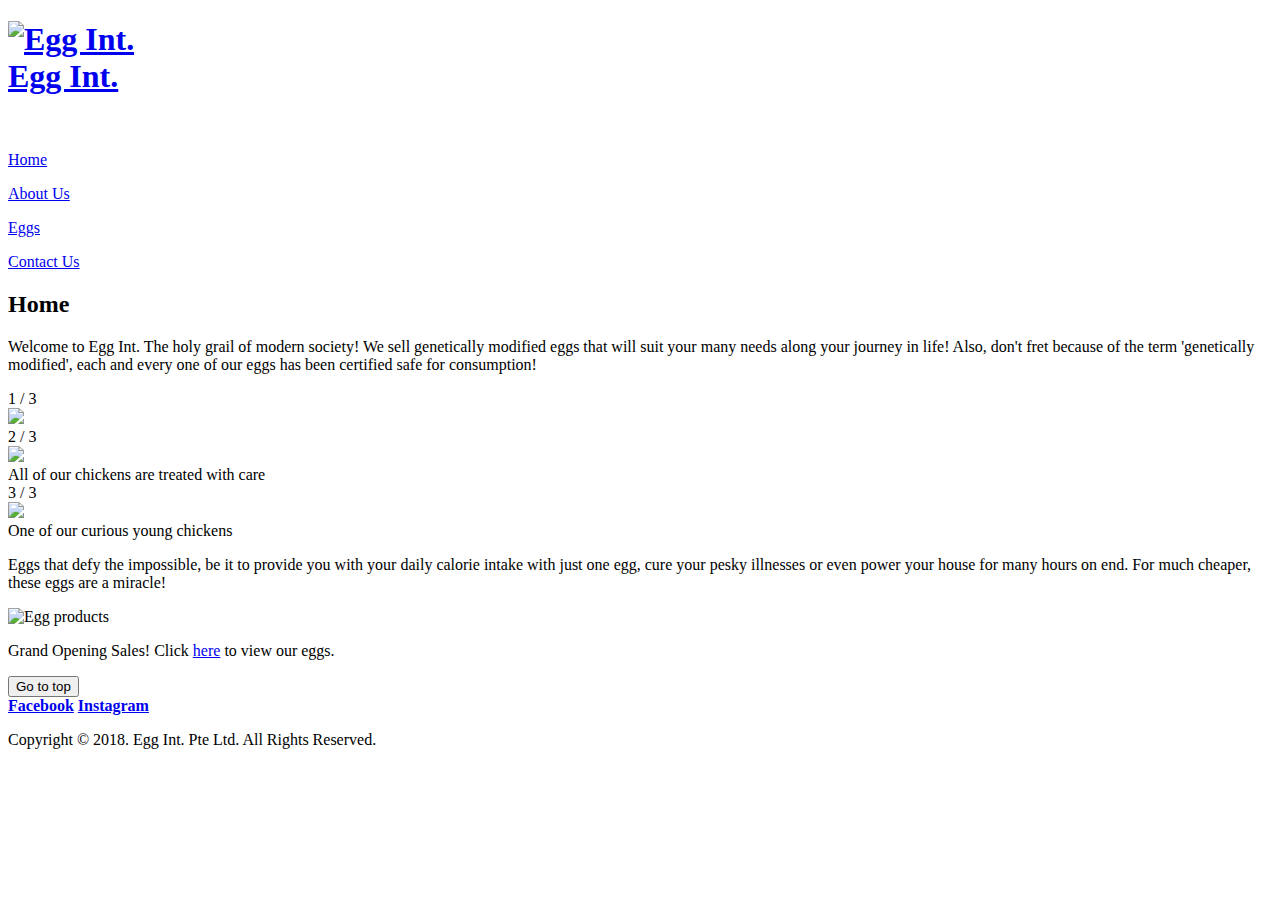
==== index.html @ 671ff124 "Initial commit" ====
﻿<!DOCTYPE html>
<html lang="en">
<!-- Head (css, language, favicon, etc.) -->
<head>
	<title>Egg Int. - Home</title>
	<!-- 
         Filename: index.html
         Author:    Cornelius Ang 
         Date:     18/5/18
      -->
	<meta charset="utf-8">
	<meta content="width=device-width" name="viewport">
	<script src="javascripts/modernizr.custom.40753.js">
	</script>
	<script src="javascripts/goToTop.js">
	</script>
	<link href='http://fonts.googleapis.com/css?family=Bitter:400,700' rel='stylesheet' type='text/css'>
	<link href='https://fonts.googleapis.com/css?family=Montserrat:400,700' rel='stylesheet' type='text/css'>
	<link href="css/styles.css" rel="stylesheet">
	<link href="image/favicon.png" rel="shortcut icon">
</head>
<!-- Body (header, article, footer, etc.) -->
<body>
	<div class="container">
		<!-- Header -->
		<header>
			<h1><a href="index.html"><img alt="Egg Int." class="headereggimg" src="image/logo2.png" title="Egg Int."><br>
			Egg Int.</a></h1><br>
		</header>
		<!-- Site navigation -->
		<nav class="sitenavigation" id="mysitenavigation">
			<p><a class="active" href="index.html">Home</a></p>
			<p><a href="aboutus.html">About Us</a></p>
			<p><a href="eggs.html">Eggs</a></p>
			<p><a href="contact.html">Contact Us</a></p>
			<!-- <p><a href="https://www.google.com/maps">Location</a></p> -->
		</nav>
		<!-- Article -->
		<article>
			<h2>Home</h2>
			<p class="text-align padding-bottom">Welcome to <span class="title">Egg Int.</span> The holy grail of modern society! We sell genetically modified eggs that will suit your many needs along your journey in life! Also, don't fret because of the term 'genetically modified', each and every one of our eggs has been certified safe for consumption!</p><!-- Slideshow container -->
			<div class="slideshow-container">
				<!-- Full-width images with number and caption text -->
				<div class="mySlides fade">
					<div class="numbertext">
						1 / 3
					</div><img src="image/slidernormalnew.jpg" style="width:100%">
					<div class="text"></div>
				</div>
				<div class="mySlides fade">
					<div class="numbertext">
						2 / 3
					</div><img src="image/chicken.jpeg" style="width:100%">
					<div class="text">
						All of our chickens are treated with care
					</div>
				</div>
				<div class="mySlides fade">
					<div class="numbertext">
						3 / 3
					</div><img src="image/young.jpeg" style="width:100%">
					<div class="text">
						One of our curious young chickens
					</div>
				</div>
			</div>
			<!-- The dots/circles -->
			<div style="text-align:center">
				<span class="dot" onclick="currentSlide(1)"></span> <span class="dot" onclick="currentSlide(2)"></span> <span class="dot" onclick="currentSlide(3)"></span>
			</div>
			<p class="text-align">Eggs that defy the impossible, be it to provide you with your daily calorie intake with just one egg, cure your pesky illnesses or even power your house for many hours on end. For much cheaper, these eggs are a miracle!</p><img alt="Egg products" class="center-margin-top" src="image/eggs.jpeg" title="Egg products">
			<p class="text-align-and-bold">Grand Opening Sales! Click <a href="eggs.html">here</a> to view our eggs.</p>
		</article>
		<!-- Footer -->
		<button id="myButton" onclick="topFunction()" title="Go to top">Go to top</button>
		<footer>
			<b><a href="https://www.facebook.com/Egg-Int-1366187163515571/?modal=admin_todo_tour">Facebook</a> <a href="https://www.instagram.com/">Instagram</a></b>
			<p>Copyright &#169; 2018. Egg Int. Pte Ltd. All Rights Reserved.</p>
		</footer>
	</div>
	<script src="javascripts/carousel.js">
	</script>
</body>
</html>
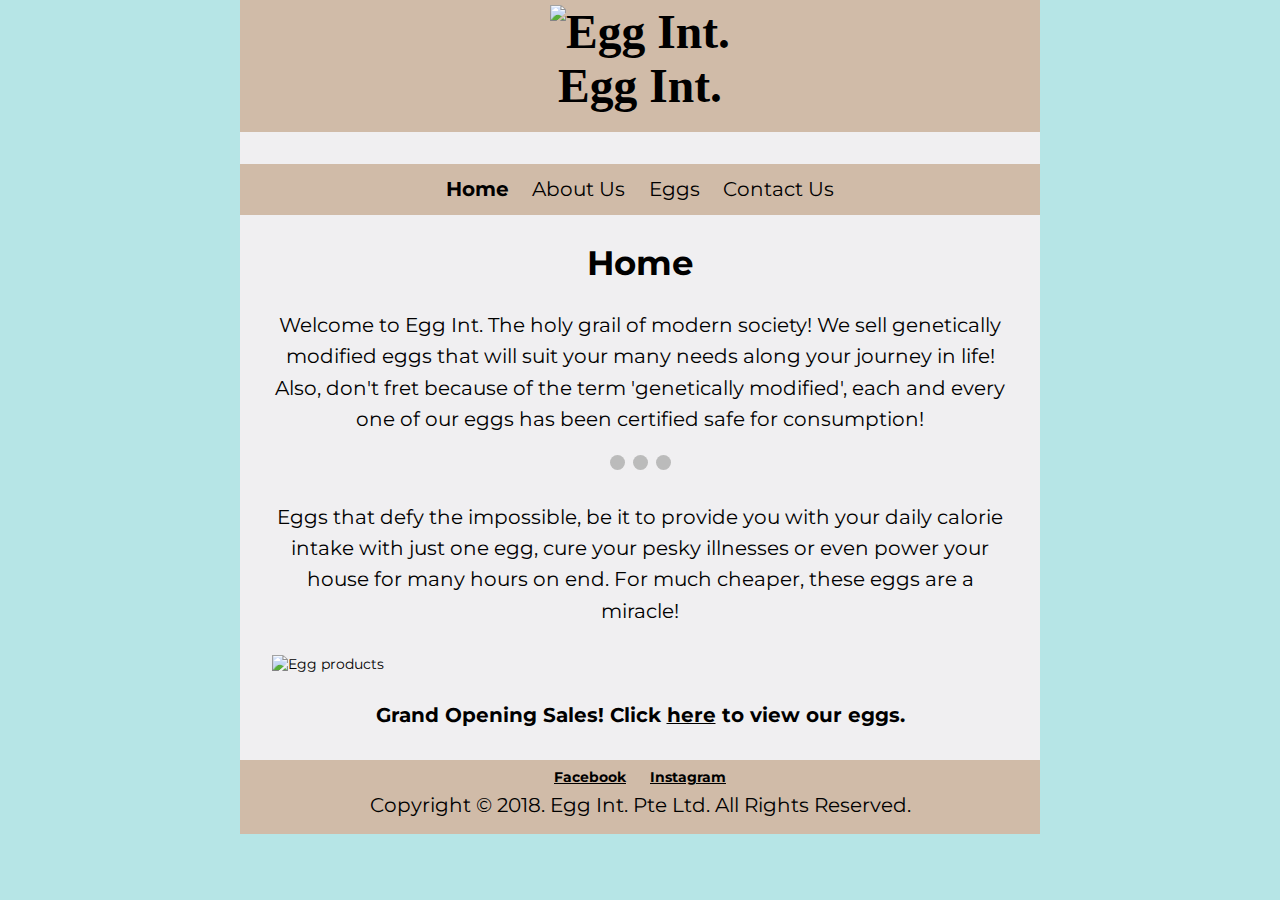
==== commit d2ebd64d: "Update CSS file paths in HTML files" ====
--- a/index.html
+++ b/index.html
@@ -16,7 +16,7 @@
 	</script>
 	<link href='http://fonts.googleapis.com/css?family=Bitter:400,700' rel='stylesheet' type='text/css'>
 	<link href='https://fonts.googleapis.com/css?family=Montserrat:400,700' rel='stylesheet' type='text/css'>
-	<link href="css/styles.css" rel="stylesheet">
+	<link href="CSS/styles.css" rel="stylesheet">
 	<link href="image/favicon.png" rel="shortcut icon">
 </head>
 <!-- Body (header, article, footer, etc.) -->
--- a/CSS/styles.css
+++ b/CSS/styles.css
@@ -0,0 +1,557 @@
+﻿/* 
+         Filename: styles.css
+         Author:    Cornelius Ang 
+         Date:     18/5/18
+ */
+
+/* reset styles */
+
+html {
+	font-size: 14px;
+}
+a, article, b, body, dd, dl, dt, div, fieldset, footer, figure, figcaption, form, header, h1, h2, h3, h4, h5, i, img, input, label, legend, li, nav, p, section, textarea, ul {
+	border: 0;
+	padding: 0;
+	margin: 0;
+}
+/* body */
+
+body {
+	max-width: 800px;
+	margin: 0 auto;
+	background-color: #b6e5e6;
+	/*background colour*/
+	font-family: 'Montserrat', Tahoma, Arial, Helvetica, sans-serif;
+}
+.container {
+	background-color: #f0eff1;
+	position: relative;
+}
+p {
+	font-size: 1.4em;
+	line-height: 1.6em;
+}
+a:link {
+	color: black;
+}
+a:visited {
+	color: black;
+}
+a:active {
+	position: relative;
+}
+.active {
+	display: block;
+	/* background-color: #4CAF50;
+        color: white;*/
+	text-decoration: none;
+	font-weight: bold;
+}
+/* skip navigation */
+
+p.skipnavigation a {
+	position: absolute;
+	left: -10000px;
+}
+p.skipnavigation a:focus {
+	color: #d0bba8;
+	background-color: ivory;
+	top: 0.2em;
+	left: 0.4em;
+	z-index: 2;
+}
+/* size of images */
+
+.center {
+	display: block;
+	margin-left: auto;
+	margin-right: auto;
+	width: 100%;
+}
+.center-margin-top {
+	display: block;
+	margin-left: auto;
+	margin-right: auto;
+	width: 100%;
+	margin-top: 2em;
+}
+.center-margin-bottom {
+	display: block;
+	margin-left: auto;
+	margin-right: auto;
+	width: 100%;
+	margin-bottom: 2em;
+}
+.eggimg {
+	margin-top: 5em;
+	width: 256px;
+	height: 144px;
+}
+.chicken {
+	width: 675px;
+	height: 450px;
+}
+.eggs {
+	width: 675px;
+	height: 450px;
+	padding-top: 2em;
+}
+.globe {
+	width: 700px;
+	height: 350px;
+	margin-top: 2em;
+}
+.lightbulb {
+	width: 700px;
+	height: 466.6px;
+	margin-top: 2em;
+}
+.thanks {
+	width: 700px;
+	height: 466.6px;
+}
+/* header section */
+
+.headereggimg {
+	width: 200px;
+	height: 200px;
+}
+h1 {
+	padding: 0.1em 0.4em 0.4em;
+	text-align: center;
+	font-family: Tahoma, "Times New Roman", Times, serif;
+	font-weight: 700;
+	color: black;
+	background-color: #d0bba8;
+	font-size: 3.4em;
+}
+header h1 a {
+	text-decoration: none;
+}
+/* site navigation bar */
+
+nav.sitenavigation {
+	/* width: 19%;
+   padding: 3%;
+   float: left; //for putting at the side*/
+	margin-top: 1em;
+	color: black;
+	text-align: center;
+	background-color: #d0bba8;
+}
+nav.sitenavigation p {
+	display: inline-block;
+	/* change "block" element to "inline" element */
+	margin: 0.5em;
+	padding: 0;
+}
+nav.sitenavigation a:link {
+	color: black;
+	/* text colours */
+	text-decoration: none;
+}
+nav.sitenavigation a:visited {
+	color: black;
+	/* color of words in navigation bar*/
+}
+nav.sitenavigation a:hover {
+	color: ivory;
+	font-weight: 500;
+	/*background-color: #23c4bf;
+	padding: 0.2em;
+	text-decoration: underline;*/
+}
+/* main content */
+
+article {
+	padding: 0 4% 1em;
+	background-color: #f0eff1;
+	padding-bottom: 2em;
+	overflow: auto;
+}
+* {
+	box-sizing: border-box
+}
+/* Slideshow container */
+
+.slideshow-container {
+	max-width: 800px;
+	position: relative;
+	margin: auto;
+}
+/* Hide the images by default */
+
+.mySlides {
+	display: none;
+}
+/* Caption text */
+
+.text {
+	color: #f2f2f2;
+	font-size: 15px;
+	padding: 8px 12px;
+	position: absolute;
+	bottom: 8px;
+	width: 100%;
+	text-align: center;
+}
+/* Number text (1/3 etc) */
+
+.numbertext {
+	color: #f2f2f2;
+	font-size: 12px;
+	padding: 8px 12px;
+	position: absolute;
+	top: 0;
+}
+/* The dots/bullets/indicators */
+
+.dot {
+	cursor: pointer;
+	height: 15px;
+	width: 15px;
+	margin: 0 2px;
+	background-color: #bbb;
+	border-radius: 50%;
+	display: inline-block;
+	transition: background-color 0.6s ease;
+}
+.dot:hover {
+	background-color: #717171;
+}
+/* Fading animation */
+
+.fade {
+	-webkit-animation-name: fade;
+	-webkit-animation-duration: 1.5s;
+	animation-name: fade;
+	animation-duration: 1.5s;
+}
+@-webkit-keyframes fade {
+	from {
+		opacity: .4
+	}
+	to {
+		opacity: 1
+	}
+}
+@keyframes fade {
+	from {
+		opacity: .4
+	}
+	to {
+		opacity: 1
+	}
+}
+h2 {
+	margin-top: 0.4em;
+	padding: 0.4em 0.4em 0;
+	text-align: center;
+	font-family: 'Montserrat', Bitter, "Times New Roman", Times, serif;
+	font-size: 2.4em;
+	font-weight: 700;
+}
+h3 {
+	margin-top: 2em;
+	font-size: 1.8em;
+	font-family: 'Montserrat', Bitter, "Times New Roman", Times, serif;
+	font-weight: 700;
+}
+h4 {
+	/*for more spacing*/
+	margin-top: 4em;
+	font-size: 1.8em;
+	font-family: 'Montserrat', Bitter, "Times New Roman", Times, serif;
+	font-weight: 700;
+}
+h5 {
+	margin-top: 1em;
+	padding: 0.4em 0.4em 0;
+	text-align: center;
+	font-family: 'Montserrat', Bitter, "Times New Roman", Times, serif;
+	font-size: 2.4em;
+	font-weight: 700;
+}
+article #contactus {
+	text-align: center;
+	padding: 1em;
+}
+.bold {
+	/*set things to bold*/
+	font-weight: bold;
+}
+.text-align-and-bold {
+	/*set things to bold and text-align: center*/
+	text-align: center;
+	font-weight: bold;
+}
+.text-align {
+	/*set things to text-align: center*/
+	text-align: center;
+}
+.padding-bottom {
+	/*set things to have padding-bottom: 1em; */
+	padding-bottom: 1em;
+}
+.padding-top {
+	/*set things to have padding-top: 1em; */
+	padding-top: 1em;
+}
+article p {
+	padding-top: 1.4em;
+}
+article figure {
+	float: right;
+	margin-left: 4em;
+	margin-right: 3em;
+	margin-bottom: 1em;
+}
+.align-center {
+	display: block;
+	margin-left: auto;
+	margin-right: auto;
+}
+nav.pagenavigation {
+	/* page navigation bar */
+	margin-top: 3em;
+	color: blue;
+	text-align: center;
+	background-color: #d0bba8;
+	/*rooms subheader colour*/
+}
+nav.pagenavigation p {
+	display: inline-block;
+	/* change "block" element to "inline" element */
+	margin: 0.5em;
+	padding: 0;
+}
+nav.pagenavigation a:link {
+	color: black;
+	/*rooms subheader font-colour*/
+	text-decoration: none;
+}
+nav.pagenavigation a:visited {
+	color: black;
+}
+/*nav.pagenavigation a:hover {
+	color: ivory;
+	font-weight: 500;
+	font-size: 1.1em;
+	background-color: #23c4bf;
+	padding: 0.2em;
+	text-decoration: underline;
+}*/
+
+/* form styles */
+
+form {
+	max-width: 400px;
+	padding: 10px;
+	margin: 0 13.5em;
+	/*spacing for the left side of the form*/
+}
+.form-instructions {
+	color: red;
+	text-align: center;
+}
+/* fieldset styles */
+
+fieldset {
+	margin-bottom: 0.8em;
+}
+legend {
+	font-size: 1.25em;
+}
+.reserveinfo {
+	position: relative;
+}
+.submitbutton {
+	display: none;
+}
+/* field styles */
+
+input, textarea {
+	border: 1px solid #ccc;
+	padding: 0.2em;
+	font-size: 1em;
+	display: block;
+}
+.contactinfo input, .additionalinfo input {
+	width: 25em;
+	margin-bottom: 0.6em;
+}
+textarea {
+	width: 25em;
+	height: auto;
+}
+#submit {
+	border: none;
+	padding: 0.4em 0.6em;
+	margin: 0 auto;
+	background-color: #e3d5ba;
+	font-size: 1.25em;
+	border-radius: 10px;
+}
+/* label styles */
+
+label {
+	margin: 0.8em 0;
+	font-size: 1em;
+	line-height: 1.6em;
+	font-weight: bold;
+}
+/* feedback preview section */
+
+.feedback-preview {
+	max-width: 400px;
+	padding: 10px;
+	margin: 0 auto;
+	border: 2px solid black;
+	font-size: 1.3em;
+	background-color: white;
+	display: none;
+}
+.show {
+	display: block;
+}
+.feedback-preview p {
+	margin-bottom: 0.3em;
+}
+.table-row {
+	display: table-row;
+}
+.table-row div:first-child {
+	font-weight: bold;
+}
+.table-cell {
+	padding: 0 0.2em;
+	display: table-cell;
+}
+.feedback-content {
+	padding: 0.4em 0.2em 0;
+}
+/*back to top button*/
+
+#myButton {
+	display: none;
+	position: fixed;
+	bottom: 20px;
+	right: 3.5em;
+	z-index: 99;
+	border: none;
+	outline: none;
+	background-color: #23c4bf;
+	color: black;
+	padding: 1em;
+	border-radius: 10px;
+	font-size: 18px;
+}
+#myButton:hover {
+	background-color: #d3d3d3;
+	cursor: pointer;
+	border: 1px solid black;
+}
+/* footer section 
+footer {
+   max-width: 800px;
+   margin: 0 auto;
+   padding: 0.6em 0;
+   background-color: #34180f;
+   color: ivory;
+   text-align: center;
+} */
+
+/* footer section */
+
+footer {
+	padding: 0.6em;
+	background-color: #d0bba8;
+	color: black;
+	text-align: center;
+	clear: both;
+}
+footer p {
+	margin: 0.2em;
+}
+b {
+	word-spacing: 20px;
+}
+.accent {
+	font-weight: bold;
+}
+/*Responsive pages */
+
+/* On smaller screens, decrease text size */
+
+@media only screen and (max-width: 300px) {
+	.text {
+		font-size: 11px
+	}
+}
+@media screen and (max-width:425px) {
+	article {
+		text-align: center;
+	}
+	form {
+		margin-left: -1em;
+		margin-right: 3em;
+	}
+}
+@media screen and (min-width:425px) {
+	#myButton {
+		bottom: 100px;
+	}
+	form {
+		margin-left: 1em;
+		margin-right: 3em;
+	}
+	h3 {
+		margin-top: 2em;
+		font-size: 1.8em;
+		font-family: 'Montserrat', Bitter, "Times New Roman", Times, serif;
+		font-weight: 700;
+		text-align: center;
+	}
+	/*nav.sitenavigation { 
+	display: none; //for potential hamburger*/
+}
+@media screen and (min-width:768px) {
+	#myButton {
+		bottom: 50px;
+	}
+	form {
+		max-width: 400px;
+		padding: 10px;
+		margin: 0 13em;
+	}
+	h3 {
+		margin-top: 2em;
+		font-size: 1.8em;
+		font-family: 'Montserrat', Bitter, "Times New Roman", Times, serif;
+		font-weight: 700;
+		text-align: left;
+	}
+}
+@media print {
+	body, h1, article, footer {
+		color: rgb(0, 0, 0);
+		background-color: rgb(255, 255, 255);
+	}
+	body {
+		max-width: 100%;
+		border: 0;
+	}
+	h1 {
+		font-size: 2.6em;
+		padding: 0;
+	}
+	h2 {
+		font-size: 2.2em;
+	}
+	article p {
+		margin: 0.4em 0 0;
+	}
+}
+@page {
+	margin: 0.75in;
+}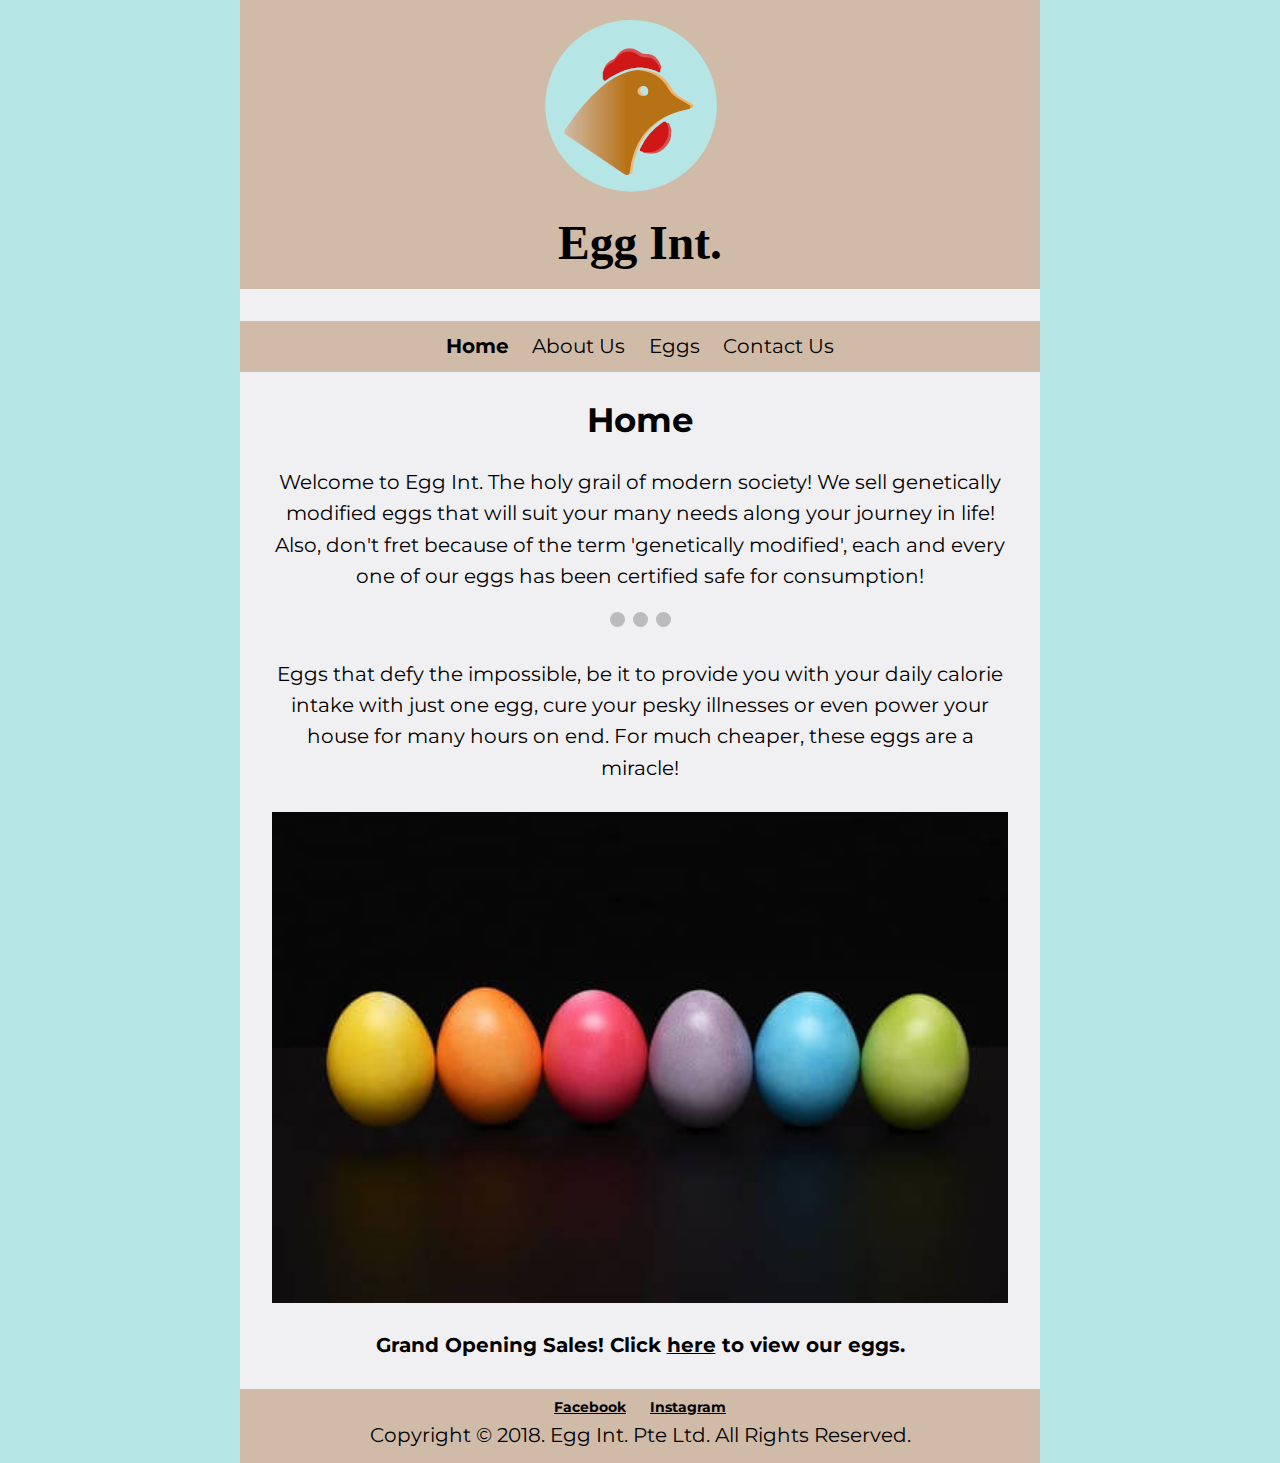
==== commit bf341a5e: "Update image file paths in HTML files for Github Pages" ====
--- a/index.html
+++ b/index.html
@@ -17,14 +17,14 @@
 	<link href='http://fonts.googleapis.com/css?family=Bitter:400,700' rel='stylesheet' type='text/css'>
 	<link href='https://fonts.googleapis.com/css?family=Montserrat:400,700' rel='stylesheet' type='text/css'>
 	<link href="CSS/styles.css" rel="stylesheet">
-	<link href="image/favicon.png" rel="shortcut icon">
+	<link href="Image/favicon.png" rel="shortcut icon">
 </head>
 <!-- Body (header, article, footer, etc.) -->
 <body>
 	<div class="container">
 		<!-- Header -->
 		<header>
-			<h1><a href="index.html"><img alt="Egg Int." class="headereggimg" src="image/logo2.png" title="Egg Int."><br>
+			<h1><a href="index.html"><img alt="Egg Int." class="headereggimg" src="Image/logo2.png" title="Egg Int."><br>
 			Egg Int.</a></h1><br>
 		</header>
 		<!-- Site navigation -->
@@ -44,13 +44,13 @@
 				<div class="mySlides fade">
 					<div class="numbertext">
 						1 / 3
-					</div><img src="image/slidernormalnew.jpg" style="width:100%">
+					</div><img src="Image/slidernormalnew.jpg" style="width:100%">
 					<div class="text"></div>
 				</div>
 				<div class="mySlides fade">
 					<div class="numbertext">
 						2 / 3
-					</div><img src="image/chicken.jpeg" style="width:100%">
+					</div><img src="Image/chicken.jpeg" style="width:100%">
 					<div class="text">
 						All of our chickens are treated with care
 					</div>
@@ -58,7 +58,7 @@
 				<div class="mySlides fade">
 					<div class="numbertext">
 						3 / 3
-					</div><img src="image/young.jpeg" style="width:100%">
+					</div><img src="Image/young.jpeg" style="width:100%">
 					<div class="text">
 						One of our curious young chickens
 					</div>
@@ -68,7 +68,7 @@
 			<div style="text-align:center">
 				<span class="dot" onclick="currentSlide(1)"></span> <span class="dot" onclick="currentSlide(2)"></span> <span class="dot" onclick="currentSlide(3)"></span>
 			</div>
-			<p class="text-align">Eggs that defy the impossible, be it to provide you with your daily calorie intake with just one egg, cure your pesky illnesses or even power your house for many hours on end. For much cheaper, these eggs are a miracle!</p><img alt="Egg products" class="center-margin-top" src="image/eggs.jpeg" title="Egg products">
+			<p class="text-align">Eggs that defy the impossible, be it to provide you with your daily calorie intake with just one egg, cure your pesky illnesses or even power your house for many hours on end. For much cheaper, these eggs are a miracle!</p><img alt="Egg products" class="center-margin-top" src="Image/eggs.jpeg" title="Egg products">
 			<p class="text-align-and-bold">Grand Opening Sales! Click <a href="eggs.html">here</a> to view our eggs.</p>
 		</article>
 		<!-- Footer -->
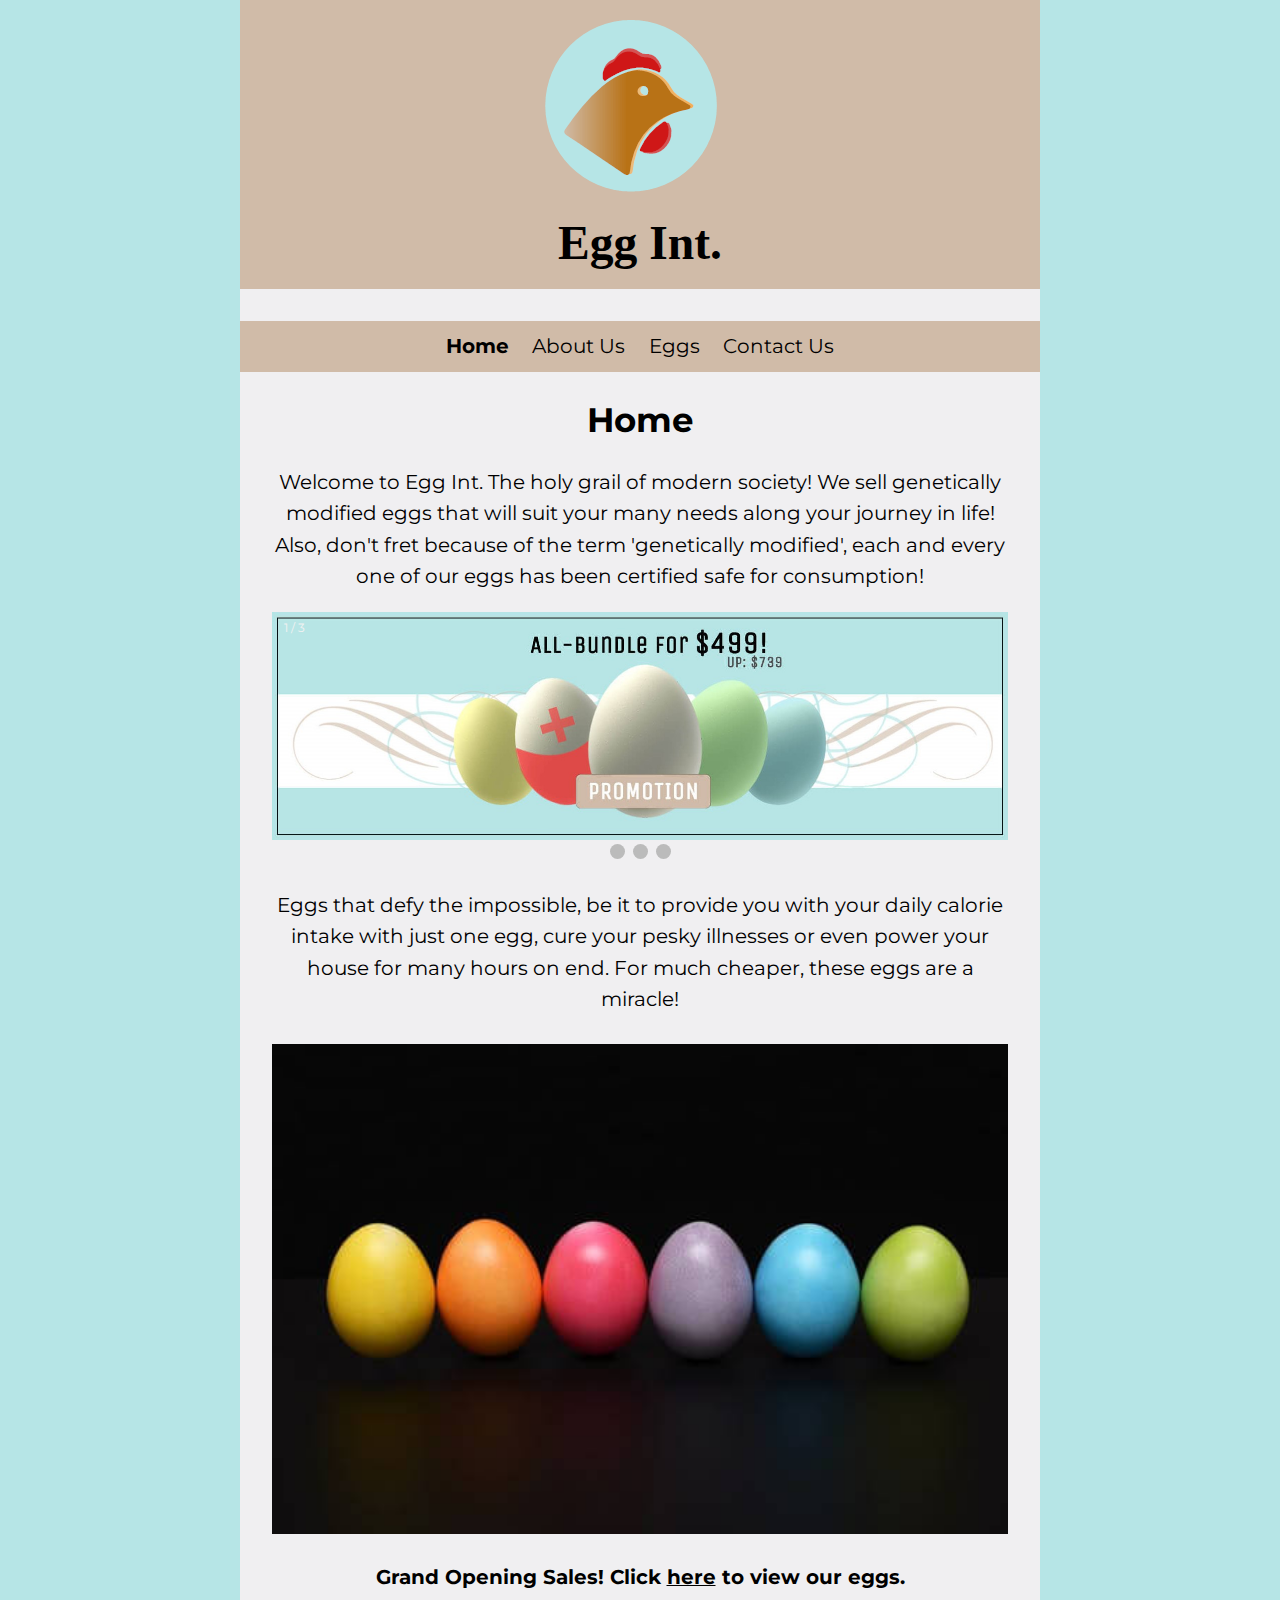
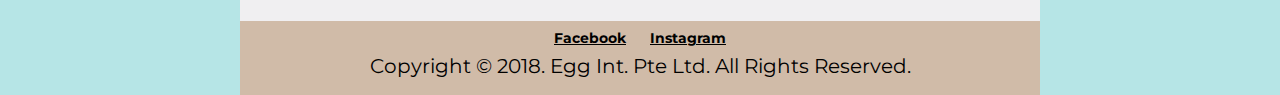
==== commit 56882268: "Update JavaScript file paths in HTML files for Github Pages" ====
--- a/index.html
+++ b/index.html
@@ -10,9 +10,9 @@
       -->
 	<meta charset="utf-8">
 	<meta content="width=device-width" name="viewport">
-	<script src="javascripts/modernizr.custom.40753.js">
+	<script src="JavaScripts/modernizr.custom.40753.js">
 	</script>
-	<script src="javascripts/goToTop.js">
+	<script src="JavaScripts/goToTop.js">
 	</script>
 	<link href='http://fonts.googleapis.com/css?family=Bitter:400,700' rel='stylesheet' type='text/css'>
 	<link href='https://fonts.googleapis.com/css?family=Montserrat:400,700' rel='stylesheet' type='text/css'>
@@ -78,7 +78,7 @@
 			<p>Copyright &#169; 2018. Egg Int. Pte Ltd. All Rights Reserved.</p>
 		</footer>
 	</div>
-	<script src="javascripts/carousel.js">
+	<script src="JavaScripts/carousel.js">
 	</script>
 </body>
 </html>